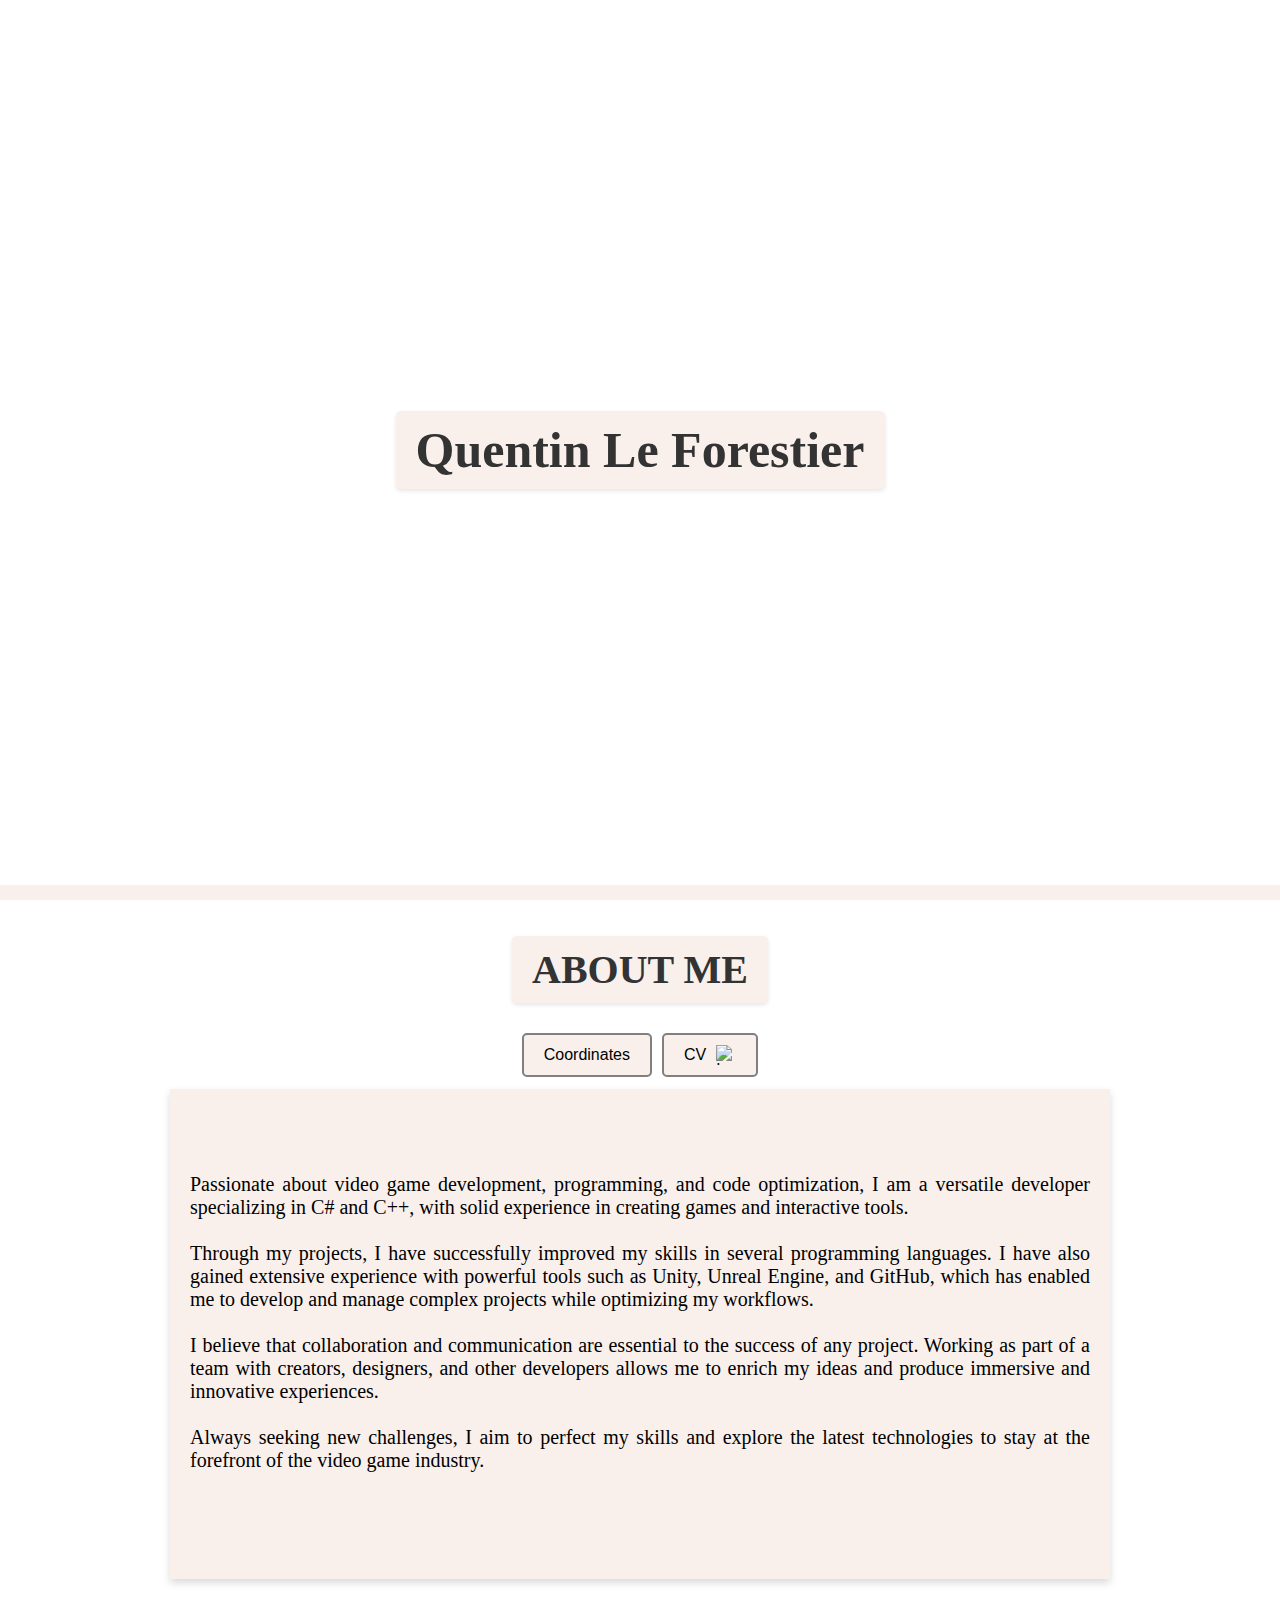
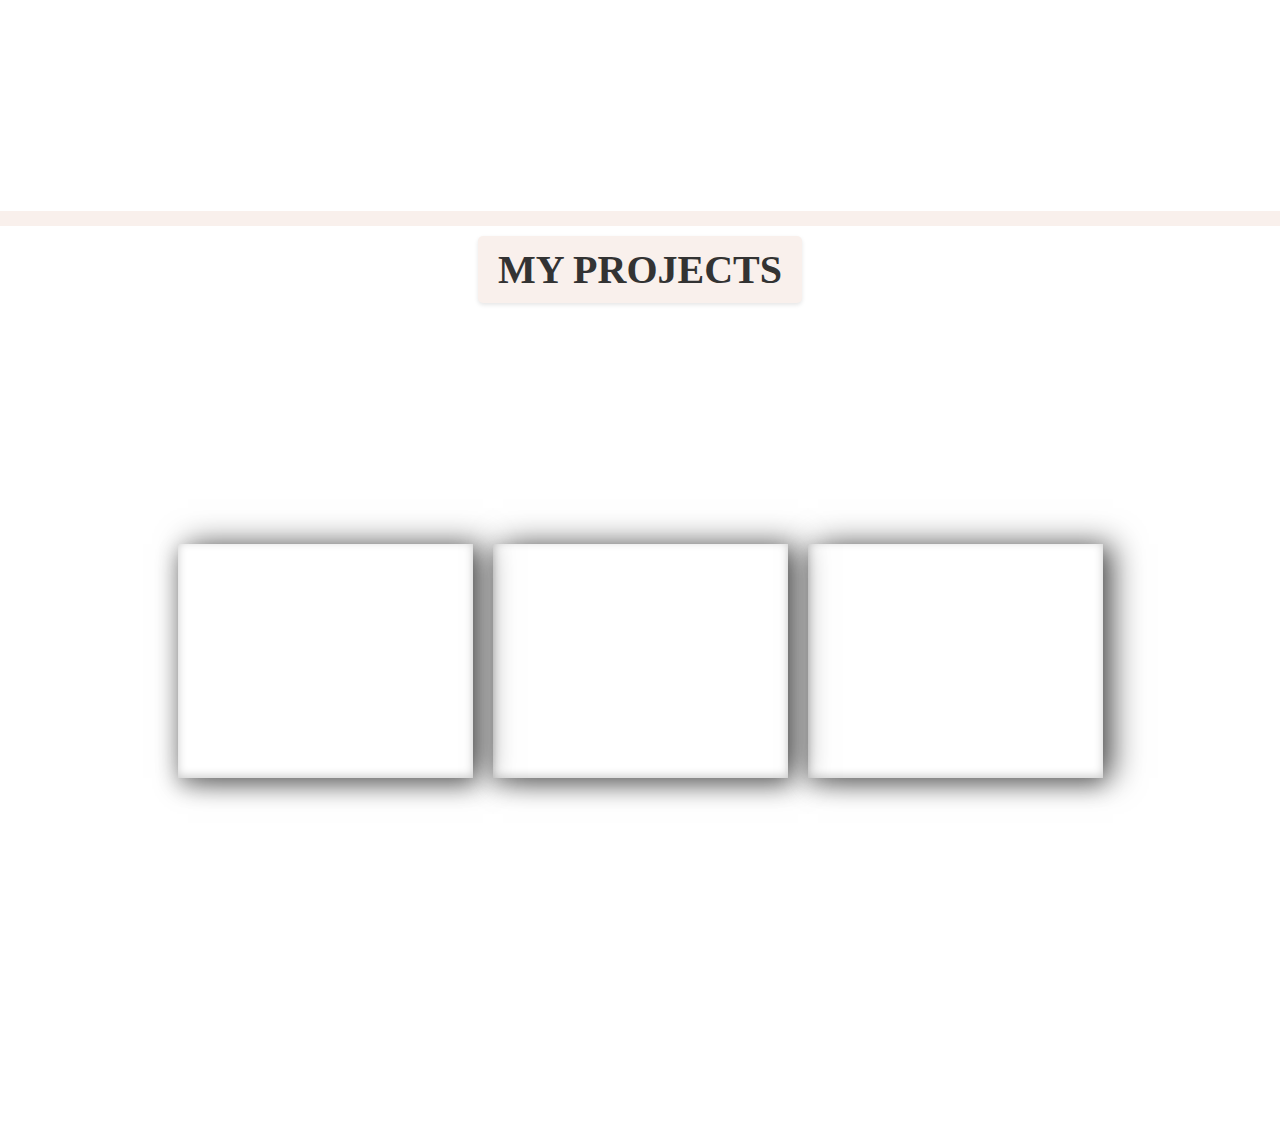
==== index.html @ abeb491e "d" ====
<!DOCTYPE html>
<html lang="en">
<head>
    <meta charset="UTF-8">
    <meta name="viewport" content="width=device-width, initial-scale=1.0">
    <title>Portfolio</title>
    <link rel="stylesheet" href="styleHome.css">
    <link href="https://fonts.googleapis.com/css2?family=Merriweather:wght@400;700&display=swap" rel="stylesheet">
    <link rel="icon" href="img/QuentinLeForestier-09.jpg" type="image/x-icon">
</head>
<body>
  <!-- Hero Section -->
  <section id="home" class="gradient-div">
      <div class="imgTitre">
          <img src="img/Untitled_design__3_-removebg-preview.png" alt="">
      </div>
      <div class="fond">
          <h1>Quentin Le Forestier</h1>
      </div>
  </section>

  <!-- About Section -->
  <section id="about" class="cont">
      <div class="fond">
          <h2>ABOUT ME</h2>
      </div>
      <div class="button-container">
        <button class="favorite styled" type="button" id="openModal">Coordinates</button>
        <button type="button" id ="button" onclick="scrollToSection('projects')">
          <span>CV</span> 
          <img class="logo" src="img/téléchargement-removebg-preview.png" alt="Logo">
        </button>
    </div>
  </div>
      <div class="fond_p">
          <p class="p_a_propos">
            
Passionate about video game development, programming, and code optimization, I am a versatile developer specializing in C# and C++, with solid experience in creating games and interactive tools.<br><br>

Through my projects, I have successfully improved my skills in several programming languages. I have also gained extensive experience with powerful tools such as Unity, Unreal Engine, and GitHub, which has enabled me to develop and manage complex projects while optimizing my workflows.<br><br>

I believe that collaboration and communication are essential to the success of any project. Working as part of a team with creators, designers, and other developers allows me to enrich my ideas and produce immersive and innovative experiences.<br><br>

Always seeking new challenges, I aim to perfect my skills and explore the latest technologies to stay at the forefront of the video game industry.<br><br>
            </p>
      </div>
      
  </section>

  <!-- Projects Section -->
  <section id="projects" class="projetFond">
      <div class="fond" id="text">
          <h2>MY PROJECTS</h2>
      </div>
      <div class="category" data-category="csharp">
          <section id="projects-csharp" class="projects">
              <div class="tableau" style="background-image: url('img/EmPUjg.png');" data-index="0"></div>
              <div class="tableau" style="background-image: url('img/s7BsGm.png');" data-index="1"></div>
              <div class="tableau" style="background-image: url('img/s7BsGm.png');" data-index="2"></div>
          </section>
      </div>
  </section>

  <!-- Modal -->
  <div id="project-modal" class="modal">
      <div class="modal-content">
          <span class="close">&times;</span>
          <div id="modal-body">
          </div>
      </div>
  </div>
  <script src="scriptHome.js"></script>
  <script src="scroll.js"></script>
</body>
</html>
---- styleHome.css ----
html,body{
  margin: 0;
  scroll-behavior: smooth;
  overflow: hidden;
}

section {
  display: flex;
  align-items: center;
  justify-content: center;
}
.gradient-div {
  background-image: url('img/5297135.jpg');
  background-size: cover;
  background-repeat: no-repeat;
  background-position: center;
  height: 100vh;
  margin: 0;
  display: flex;
  flex-direction: column; /* Permet de positionner les enfants en colonne */
  justify-content: center; /* Centrage vertical */
  align-items: center; /* Centrage horizontal */
  position: relative;
}

.gradient-div::after
{
  position: absolute;
  bottom: 0;
  left: 0;
  content: "";
  background-color: rgb(249, 240, 236);
  width: 100%;
  height: 15px;
}

.fond {
  background-color: rgb(249, 240, 236); 
  padding: 10px 20px;
  margin: 10px auto; 
  text-align: center; 
  font-family: 'Playfair Display', serif; 
  color: #333;
  max-width: 80%;
  gap: 20px; 
  border-radius: 5px;
  box-shadow: 0 2px 4px rgba(0, 0, 0, 0.1);
}

.imgTitre {
  position: relative;
  display: inline-block;
}

.imgTitre img {
  display: block;
  width: 100%; /* Ajuste selon tes besoins */
  height: auto; /* Ajuste selon tes besoins */
}

.imgTitre .overlay {
  position: absolute;
  top: 50.25%;
  left: 50.5%;
  transform: translate(-50%, -50%);
  width: 217px; /* Taille du carré */
  height: 270.5px; /* Taille du carré */
  background-image: url('img/QuentinLeForestier-09.jpg'); /* Chemin de l'image de fond */
  background-size: cover; /* Pour que l'image remplisse entièrement le carré */
  background-position: center;
  pointer-events: none; 
}



h1
{
  margin: 0;
  text-align: center;
  font-size: 50px;
}

h2
{
  margin-top: 0;
  margin-bottom: 0;
  margin-left: 0;
  margin-right: 0;
  font-size: 40px;
} 
.titre
{
  height: 200px;
}
button {
  display: flex;
  align-items: center;
  gap: 10px; /* Espacement entre le texte et l'image */
}

.logo {
  width: 20px; /* Ajustez la taille de l'image selon vos besoins */
  height: 20px;
}
.button-container {
  display: flex;
  flex-wrap: wrap;
  gap: 10px;
}
.card {
  width: 1400px;
  height: 800px;
  background-color: #ffffff;
  transition: all 0.3s ease;
  box-shadow: 0 4px 8px rgba(0, 0, 0, 0.1);
  margin-bottom: 100px;
  border: 1px solid #000;
  border-radius: 15px;
  align-items: center;
}

#text{
  position: absolute;
  top: 0;
}

.card:hover {
  transform: scale(1.01);
  box-shadow: 0 8px 16px rgba(0, 0, 0, 0.2);
}

.icon-zone {
  display: flex;
  justify-content: center;
  align-items: center;
  margin-top: 10px;
}

.modal {
  display: none;
  position: fixed;
  top: 0;
  left: 0;
  width: 100%;
  height: 100%;
  background-color: rgba(0, 0, 0, 0.8); 
  z-index: 1000;
  align-items: center;
  justify-content: center;
}

.modal-content {
  background-color: white;
  padding: 20px;
  border-radius: 8px;
  width: 80%;
  max-width: 700px;
  box-shadow: 0px 0px 15px rgba(0, 0, 0, 0.5);
}

.close {
  position: absolute;
  top: 10px;
  right: 20px;
  font-size: 30px;
  font-weight: bold;
  color: white;
  cursor: pointer;
}
.icon {
  margin: 0 5px;
  width: 10%;
  height: auto;
}

.icon-footer {
  display: flex;
  justify-content: center;
  align-items: center;
  margin-top: 10px;
}

.iconF {
  margin: 0 5px;
  width: 5%;
  height: auto;
}

.image-zone {
  display: flex;
  flex-wrap: wrap;
  justify-content: center;
  margin-top: 5%;
}

.image-zone img {
  width: 400px;
  height: 200px;
  object-fit: cover;
  margin: 5px;
}

.p_a_propos {
  display: flex;
  justify-content: center;
  font-size: 20px;
  text-align: justify;
  font-family: 'Playfair Display', serif; 
}

.fond_p {
  margin-top: 1%;
  background-color: rgb(249, 240, 236); 
  padding: 5% 20px;
  box-shadow: 0 4px 8px rgba(0, 0, 0, 0.15);
  max-width: 900px;
  display: flex;
  justify-content: center;
  
}
.cont{
  padding-top: 2%;
  background-image: url('img/freepik__upload__4873.jpeg');
  position: relative;
  background-size: cover;
  background-repeat: no-repeat;
  background-position: center;
  height: 100vh;
  margin: 0;
  display: flex;
  flex-direction: column;
  justify-content: flex-start;
  align-items: center;
}
.cont::after
{
  position: absolute;
  bottom: 0;
  left: 0;
  content: "";
  background-color: rgb(249, 240, 236);
  width: 100%;
  height: 15px;
}
.container {
  width: 80%;
  margin: 0 auto;
}

.button-container {
  text-align: center;
  margin-top: 20px;
}

.coordone{
  color: black;
  display: flex;
  justify-content: center;
  align-items: center;
  font-weight: bold;
}

button {
  background-color: rgb(249, 240, 236); 
  color: black;
  font-size: 16px;
  padding: 10px 20px;
  border: 2px solid grey;
  border-radius: 5px;
  cursor: pointer;
  transition: background-color 0.3s ease; /* Effet de transition pour la couleur */
}

button:hover {
  background-color: gray;
  border: 2px solid rgb(249, 240, 236); ;
}

#portfolio {
  width: 80%;
  margin: 50px auto;
}

.projects {
  display: flex;
  justify-content: space-between;
  flex-wrap: wrap;
  width: 1000px;
}

.project-card {
  background-color: white;
  width: calc(30% - 20px);
  text-align: center;
  padding: 20px;
  border-radius: 10px;
  box-shadow: 0px 4px 6px rgba(0, 0, 0, 0.1);
  cursor: pointer;
  transition: transform 0.3s;
  margin: 10px;
}

.tableau:hover {
  transform: scale(1.05);
}

.tableau {
  width: 295px;
  height: 234px;
  background-size: contain;
  background-position: center;
  background-repeat: no-repeat;
  box-shadow: 
      10px 0 30px rgba(0, 0, 0, 0.6),
      0 8px 20px rgba(0, 0, 0, 0.3), 
      inset 0 -2px 10px rgba(0, 0, 0, 0.2);
  position: relative;
  margin-bottom: 3%;
}

.tableau::before {
  content: '';
  position: absolute;
  inset: 0;
  background: repeating-linear-gradient(
      45deg,
      rgba(255, 255, 255, 0.6),
      rgba(255, 255, 255, 0.6) 10px,
      rgba(230, 230, 230, 0.7) 10px,
      rgba(230, 230, 230, 0.7) 20px
  );
  opacity: 0;
  pointer-events: none;
}

.project-card h3 {
  margin-top: 10px;
  font-size: 1.2em;
  color: #333;
}

#projects{
  height: 100vh;
}
.projetFond{
  background-image: url('img/5297135.jpg');
  background-size: cover;
  background-repeat: no-repeat;
  background-position: center;
  
  margin: 0;
  display: flex;
  flex-direction: column;
  align-items: center; 
  position: relative;
}

.projects {
  display: flex;
  justify-content: center;
  align-items: center;
  flex-wrap: wrap; /* Autorise le wrapping */
  gap: 20px; /* Espace entre les éléments */
  padding: 20px;
  max-width: 1200px;
}

.project-title {
  font-size: 24px;
  color: #333;
}

.project-description {
  font-size: 18px;
  margin-bottom: 10px;
}

a{
  display: block;
  width: 100%;
  text-align: center;
  color: blue;
  text-decoration: none;
  
}

.project-link:hover {
  text-decoration: underline;
}
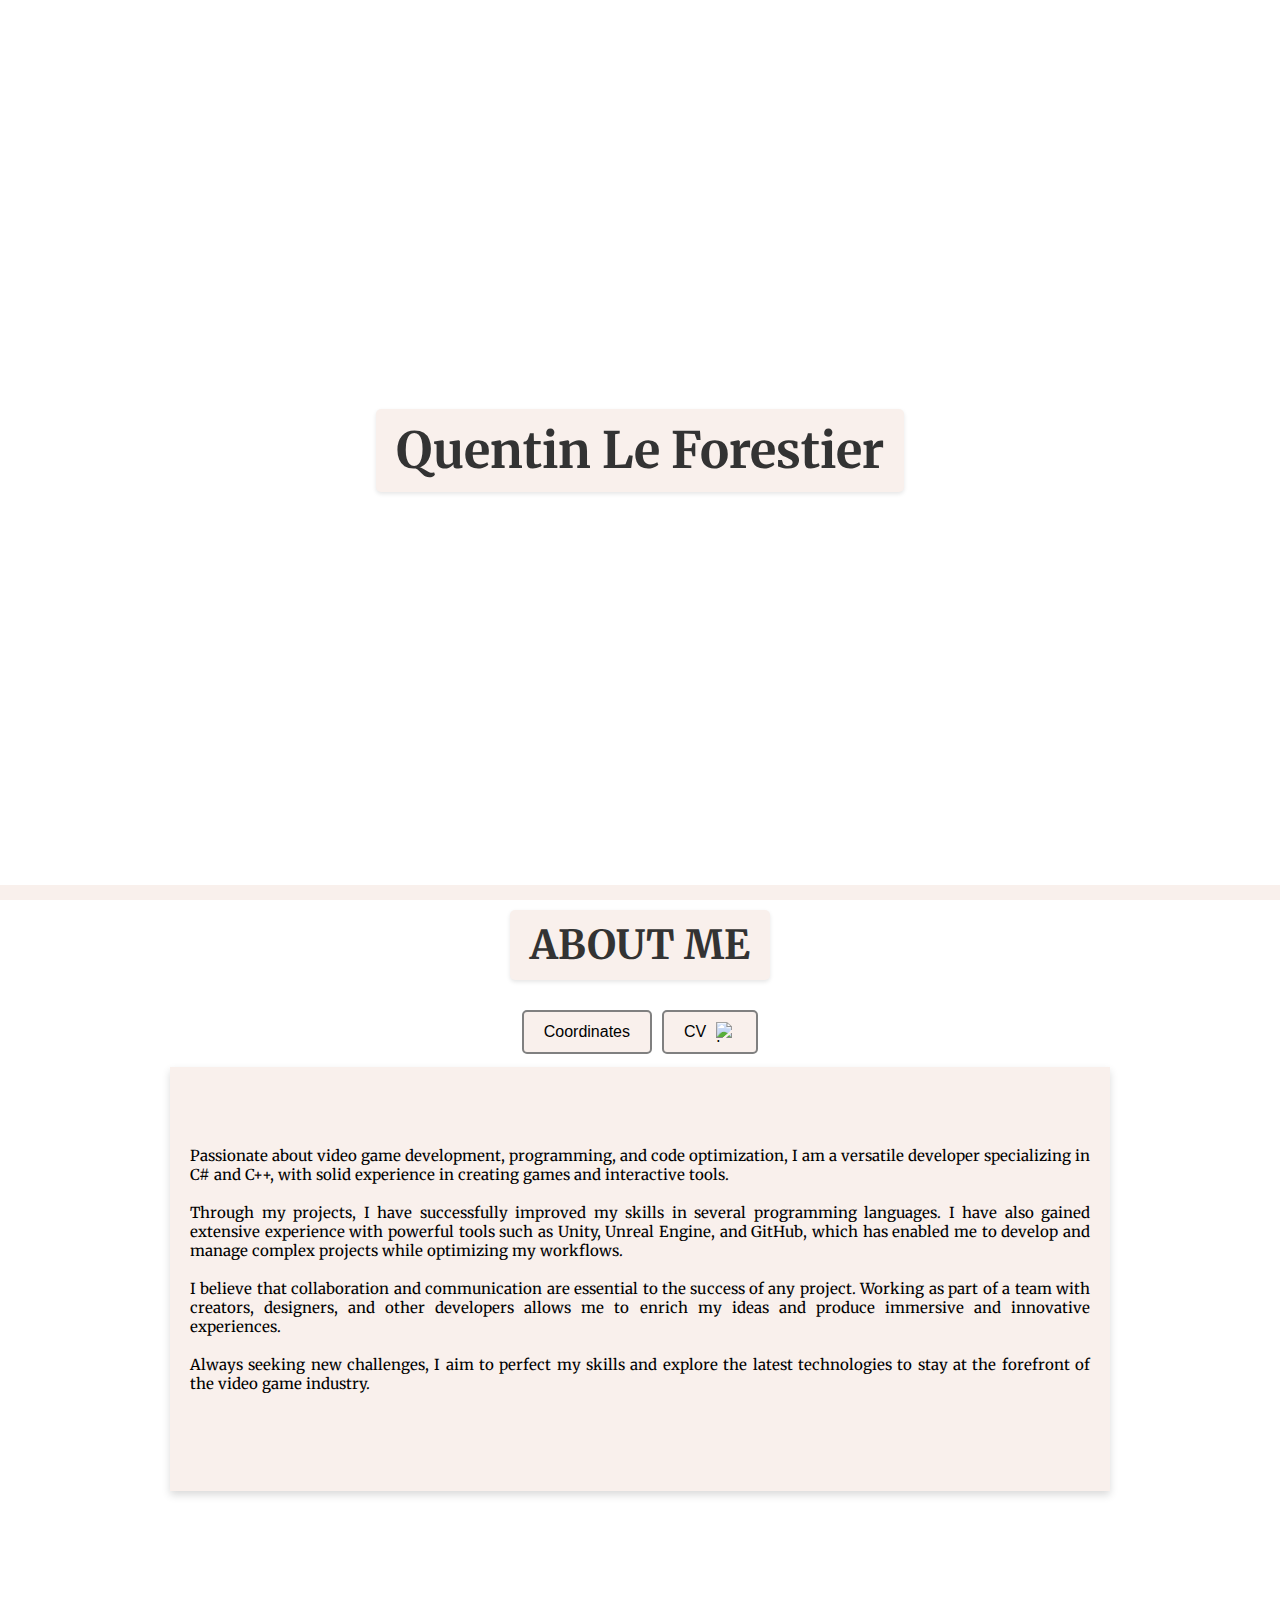
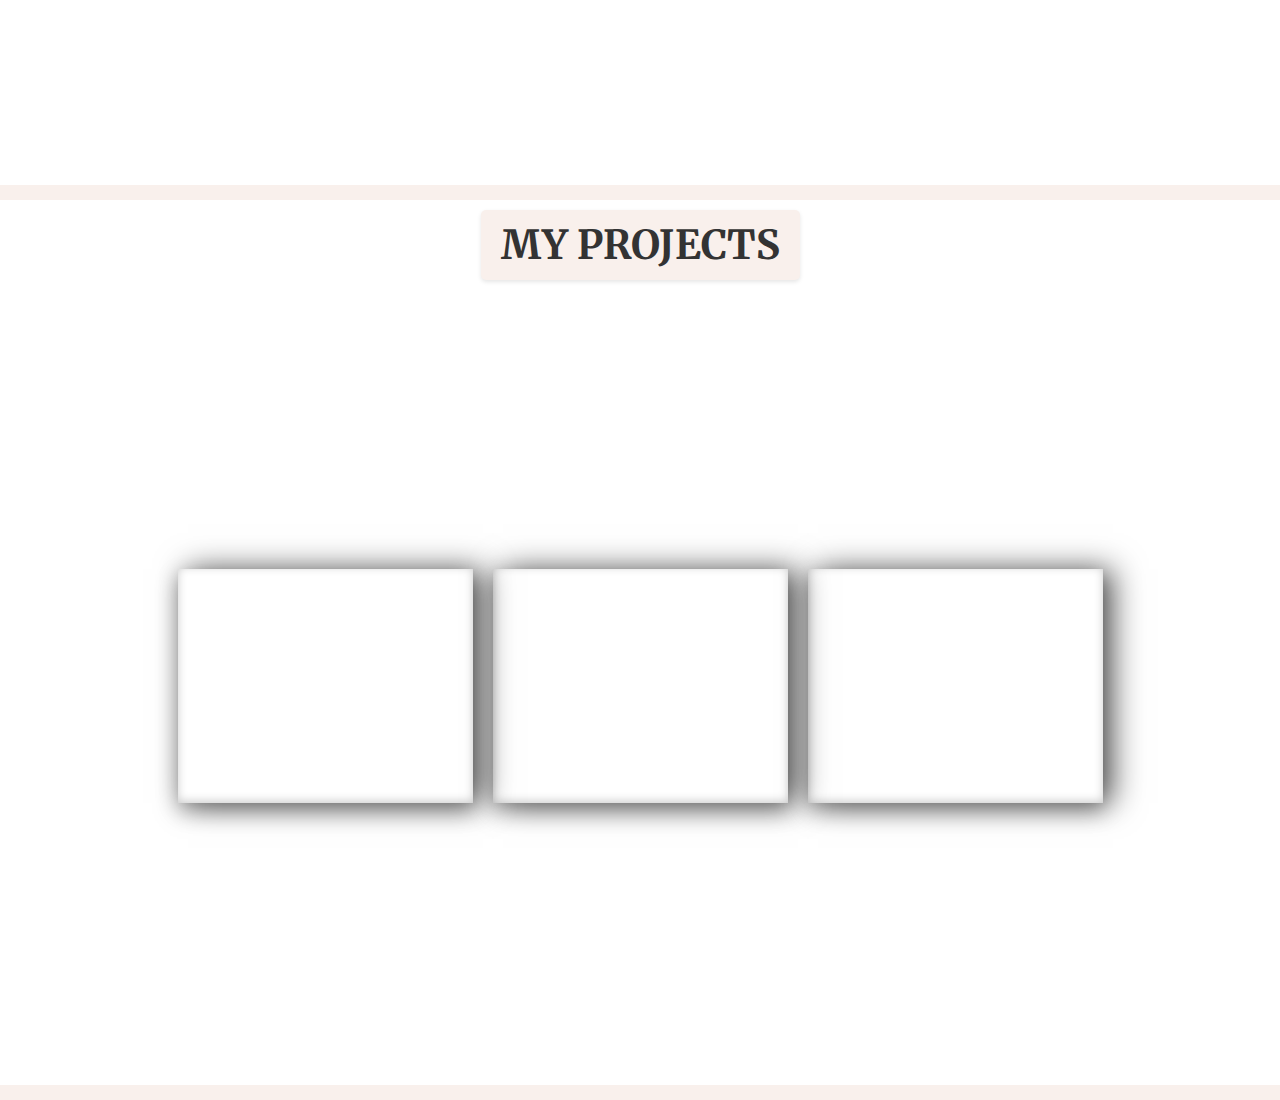
==== commit 82a3ba62: "p" ====
--- a/index.html
+++ b/index.html
@@ -54,9 +54,9 @@
       </div>
       <div class="category" data-category="csharp">
           <section id="projects-csharp" class="projects">
-              <div class="tableau" style="background-image: url('img/EmPUjg.png');" data-index="0"></div>
+              <div class="tableau" style="background-image: url('img/ZHQNhv.png');" data-index="0"></div>
               <div class="tableau" style="background-image: url('img/s7BsGm.png');" data-index="1"></div>
-              <div class="tableau" style="background-image: url('img/s7BsGm.png');" data-index="2"></div>
+              <div class="tableau" style="background-image: url('img/D6nXKB.png');" data-index="2"></div>
           </section>
       </div>
   </section>
@@ -69,6 +69,14 @@
           </div>
       </div>
   </div>
+
+  <div id="modal" class="modal">
+    <div class="modal-content">
+        <span class="close">&times;</span>
+        <div id="body">
+        </div>
+    </div>
+</div>
   <script src="scriptHome.js"></script>
   <script src="scroll.js"></script>
 </body>
--- a/styleHome.css
+++ b/styleHome.css
@@ -1,9 +1,14 @@
 html,body{
   margin: 0;
   scroll-behavior: smooth;
-  overflow: hidden;
-}
-
+  clip-path: inset(0 0 0 0);
+  font-family: 'Merriweather', serif;
+}
+
+::-webkit-scrollbar {
+  width: 0px; /* Largeur de la barre de défilement */
+  height: 0px; /* Hauteur de la barre de défilement horizontale */
+}
 section {
   display: flex;
   align-items: center;
@@ -39,7 +44,7 @@
   padding: 10px 20px;
   margin: 10px auto; 
   text-align: center; 
-  font-family: 'Playfair Display', serif; 
+  
   color: #333;
   max-width: 80%;
   gap: 20px; 
@@ -203,9 +208,9 @@
 .p_a_propos {
   display: flex;
   justify-content: center;
-  font-size: 20px;
+  font-size: 15px;
   text-align: justify;
-  font-family: 'Playfair Display', serif; 
+ 
 }
 
 .fond_p {
@@ -219,7 +224,6 @@
   
 }
 .cont{
-  padding-top: 2%;
   background-image: url('img/freepik__upload__4873.jpeg');
   position: relative;
   background-size: cover;
@@ -281,12 +285,6 @@
   margin: 50px auto;
 }
 
-.projects {
-  display: flex;
-  justify-content: space-between;
-  flex-wrap: wrap;
-  width: 1000px;
-}
 
 .project-card {
   background-color: white;
@@ -340,7 +338,7 @@
 }
 
 #projects{
-  height: 100vh;
+  min-height: 100vh;
 }
 .projetFond{
   background-image: url('img/5297135.jpg');
@@ -353,6 +351,17 @@
   flex-direction: column;
   align-items: center; 
   position: relative;
+  min-height: 100vh;
+}
+
+.projetFond::after{
+  position: absolute;
+  bottom: 0;
+  left: 0;
+  content: "";
+  background-color: rgb(249, 240, 236);
+  width: 100%;
+  height: 15px;
 }
 
 .projects {
@@ -362,7 +371,6 @@
   flex-wrap: wrap; /* Autorise le wrapping */
   gap: 20px; /* Espace entre les éléments */
   padding: 20px;
-  max-width: 1200px;
 }
 
 .project-title {
@@ -386,4 +394,93 @@
 
 .project-link:hover {
   text-decoration: underline;
-}+}
+.category{
+  margin-top: 100px;
+}
+
+@media (max-width: 1200px) {
+  .p_a_propos {
+    font-size: 17px; /* Taille de police légèrement réduite pour les écrans plus petits */
+  }
+}
+
+@media (max-width: 768px) {
+  .p_a_propos {
+    font-size: 15px; /* Taille de police réduite pour les tablettes */
+  }
+  .fond_p {
+    padding: 5% 30px; /* Réduire légèrement le padding */
+    margin: 5% 5%;
+  }
+
+  .category{
+    margin-top: 100px;
+  }
+}
+
+@media (max-width: 480px) {
+  .p_a_propos {
+    font-size: 15px; /* Taille de police plus petite pour les petits écrans */
+  }
+  .fond_p {
+    padding: 1% 20px; /* Réduire encore le padding pour les petits écrans */
+    margin: 5% 1%;
+  }
+
+  .category{
+    margin-top: 100px;
+  }
+}
+
+@media (max-width: 335px) {
+  .p_a_propos {
+    font-size: 13px; /* Taille de police encore plus petite pour les écrans très étroits */
+  }
+  .fond_p {
+    padding: 2% 15px; /* Réduction supplémentaire du padding pour ces écrans */
+    margin: 5% 2%;
+  }
+  .category {
+    margin-top: 80px; /* Ajustement du margin pour un espacement plus adapté */
+  }
+}
+
+@media (max-width: 335px) {
+  .p_a_propos {
+    font-size: 12px; /* Taille de police réduite pour les très petits écrans */
+  }
+  .fond_p {
+    padding: 2% 10px; /* Padding adapté aux écrans très étroits */
+    margin: 5% 2%; /* Réduction des marges pour optimiser l'espace */
+  }
+  .category {
+    margin-top: 60px; /* Ajustement du margin-top pour plus de cohérence */
+  }
+}
+
+@media (max-width: 280px) {
+  .p_a_propos {
+    font-size: 10px; /* Taille minimale pour rester lisible sur les écrans ultra-petits */
+  }
+  .fond_p {
+    padding: 3% 5px; /* Padding minimal pour les très petits appareils */
+    margin: 5% 1%; /* Réduction maximale des marges */
+  }
+  .category {
+    margin-top: 40px; /* Espacement réduit pour éviter le débordement */
+  }
+}
+
+@media (max-width: 200px) {
+  .p_a_propos {
+    font-size: 8px; /* Taille minimale pour écrans très étroits */
+  }
+  .fond_p {
+    padding: 5% 2px; /* Presque aucun padding pour gagner de l'espace */
+    margin: 2% 0%; /* Marges supprimées pour éviter tout débordement */
+  }
+  .category {
+    margin-top: 20px; /* Réduction pour s'adapter aux très petits écrans */
+  }
+}
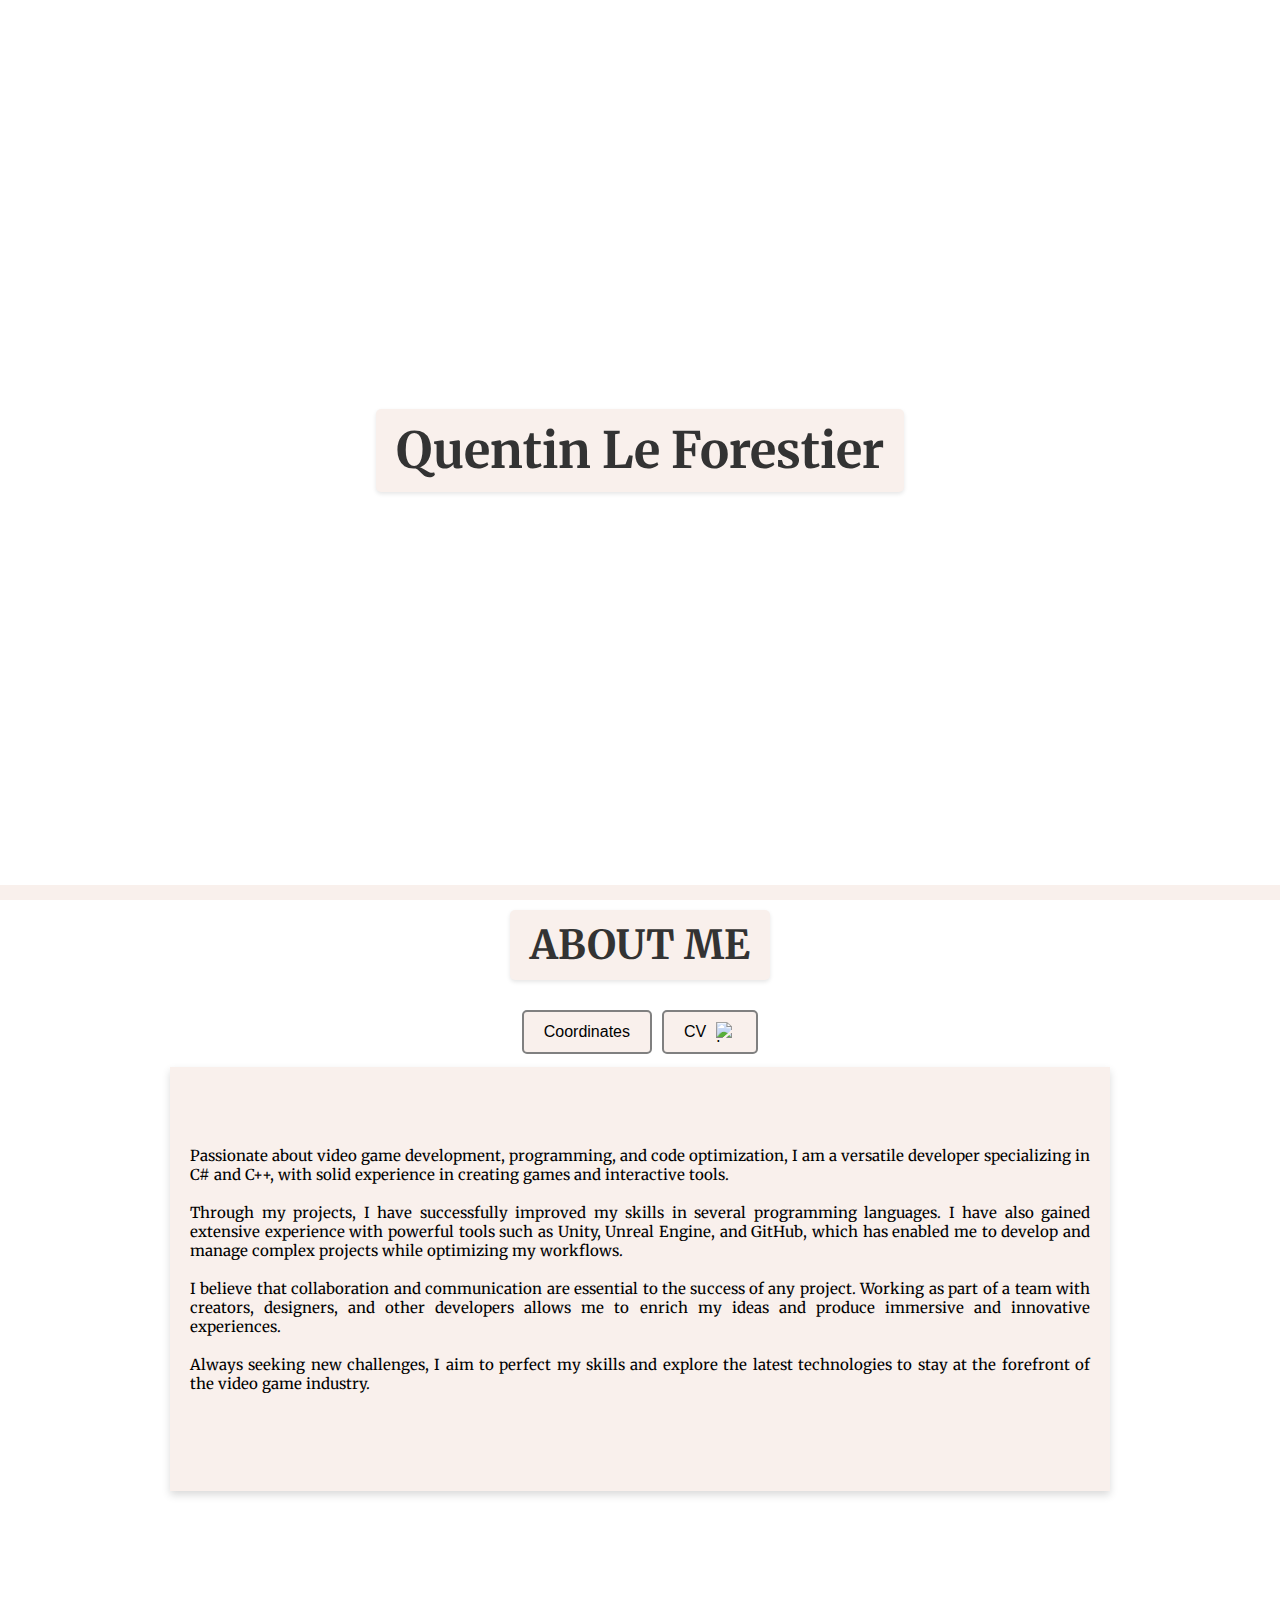
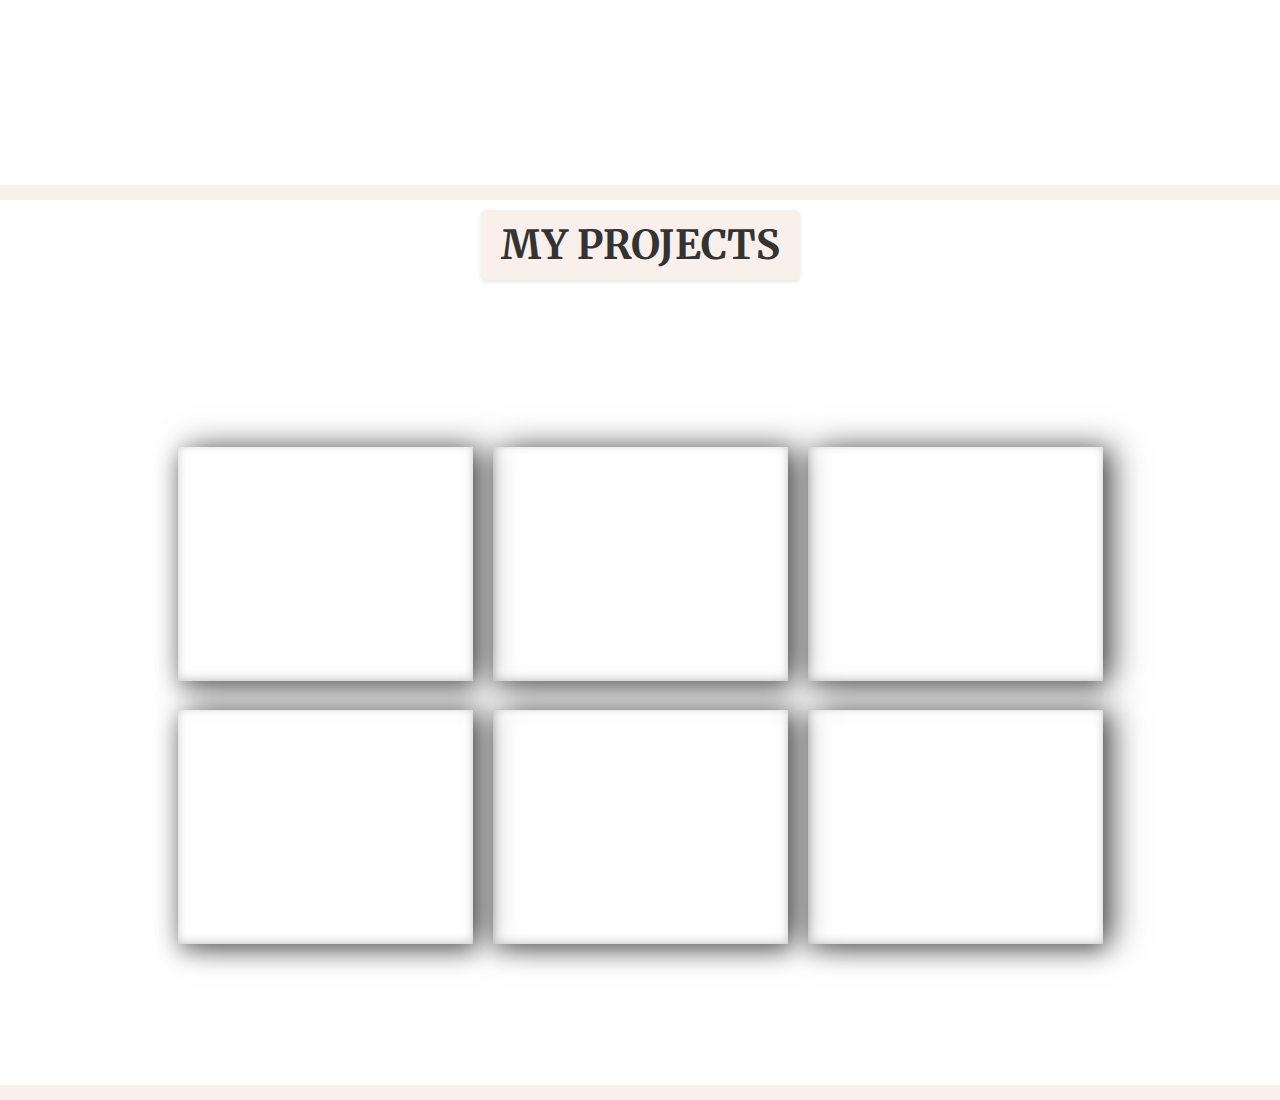
==== commit 8f5d716b: "fix" ====
--- a/index.html
+++ b/index.html
@@ -54,9 +54,14 @@
       </div>
       <div class="category" data-category="csharp">
           <section id="projects-csharp" class="projects">
-              <div class="tableau" style="background-image: url('img/ZHQNhv.png');" data-index="0"></div>
-              <div class="tableau" style="background-image: url('img/s7BsGm.png');" data-index="1"></div>
-              <div class="tableau" style="background-image: url('img/D6nXKB.png');" data-index="2"></div>
+            <div class = "rend2" >
+                <div class="tableau" style="background-image: url('img/ZHQNhv.png');" data-index="0"></div>
+                <div class="tableau" style="background-image: url('img/s7BsGm.png');" data-index="1"></div>
+                <div class="tableau" style="background-image: url('img/D6nXKB.png');" data-index="2"></div>
+                <div class="tableau" style="background-image: url('img/ZHQNhv.png');" data-index="0"></div>
+                <div class="tableau" style="background-image: url('img/s7BsGm.png');" data-index="1"></div>
+                <div class="tableau" style="background-image: url('img/D6nXKB.png');" data-index="2"></div>
+            </div>
           </section>
       </div>
   </section>
--- a/styleHome.css
+++ b/styleHome.css
@@ -372,6 +372,11 @@
   gap: 20px; /* Espace entre les éléments */
   padding: 20px;
 }
+.rend2{
+  display: grid;
+  grid-template-columns: repeat(3, 1fr);
+  gap: 20px;
+}
 
 .project-title {
   font-size: 24px;
@@ -403,6 +408,9 @@
   .p_a_propos {
     font-size: 17px; /* Taille de police légèrement réduite pour les écrans plus petits */
   }
+  .rend2{
+    grid-template-columns: repeat(auto-fit, minmax(250px, 1fr));
+  }
 }
 
 @media (max-width: 768px) {
@@ -427,7 +435,6 @@
     padding: 1% 20px; /* Réduire encore le padding pour les petits écrans */
     margin: 5% 1%;
   }
-
   .category{
     margin-top: 100px;
   }
@@ -459,6 +466,19 @@
   }
 }
 
+@media (max-width: 330px) {
+  .p_a_propos {
+    font-size: 11px; /* Taille de police encore plus petite pour les petits écrans */
+  }
+  .fond_p {
+    padding: 3% 8px; /* Réduction du padding pour éviter l'encombrement */
+    margin: 5% 2%; /* Marges réduites pour optimiser l'espace */
+  }
+  .category {
+    margin-top: 50px; /* Réduction du margin-top pour éviter les débordements */
+  }
+}
+
 @media (max-width: 280px) {
   .p_a_propos {
     font-size: 10px; /* Taille minimale pour rester lisible sur les écrans ultra-petits */
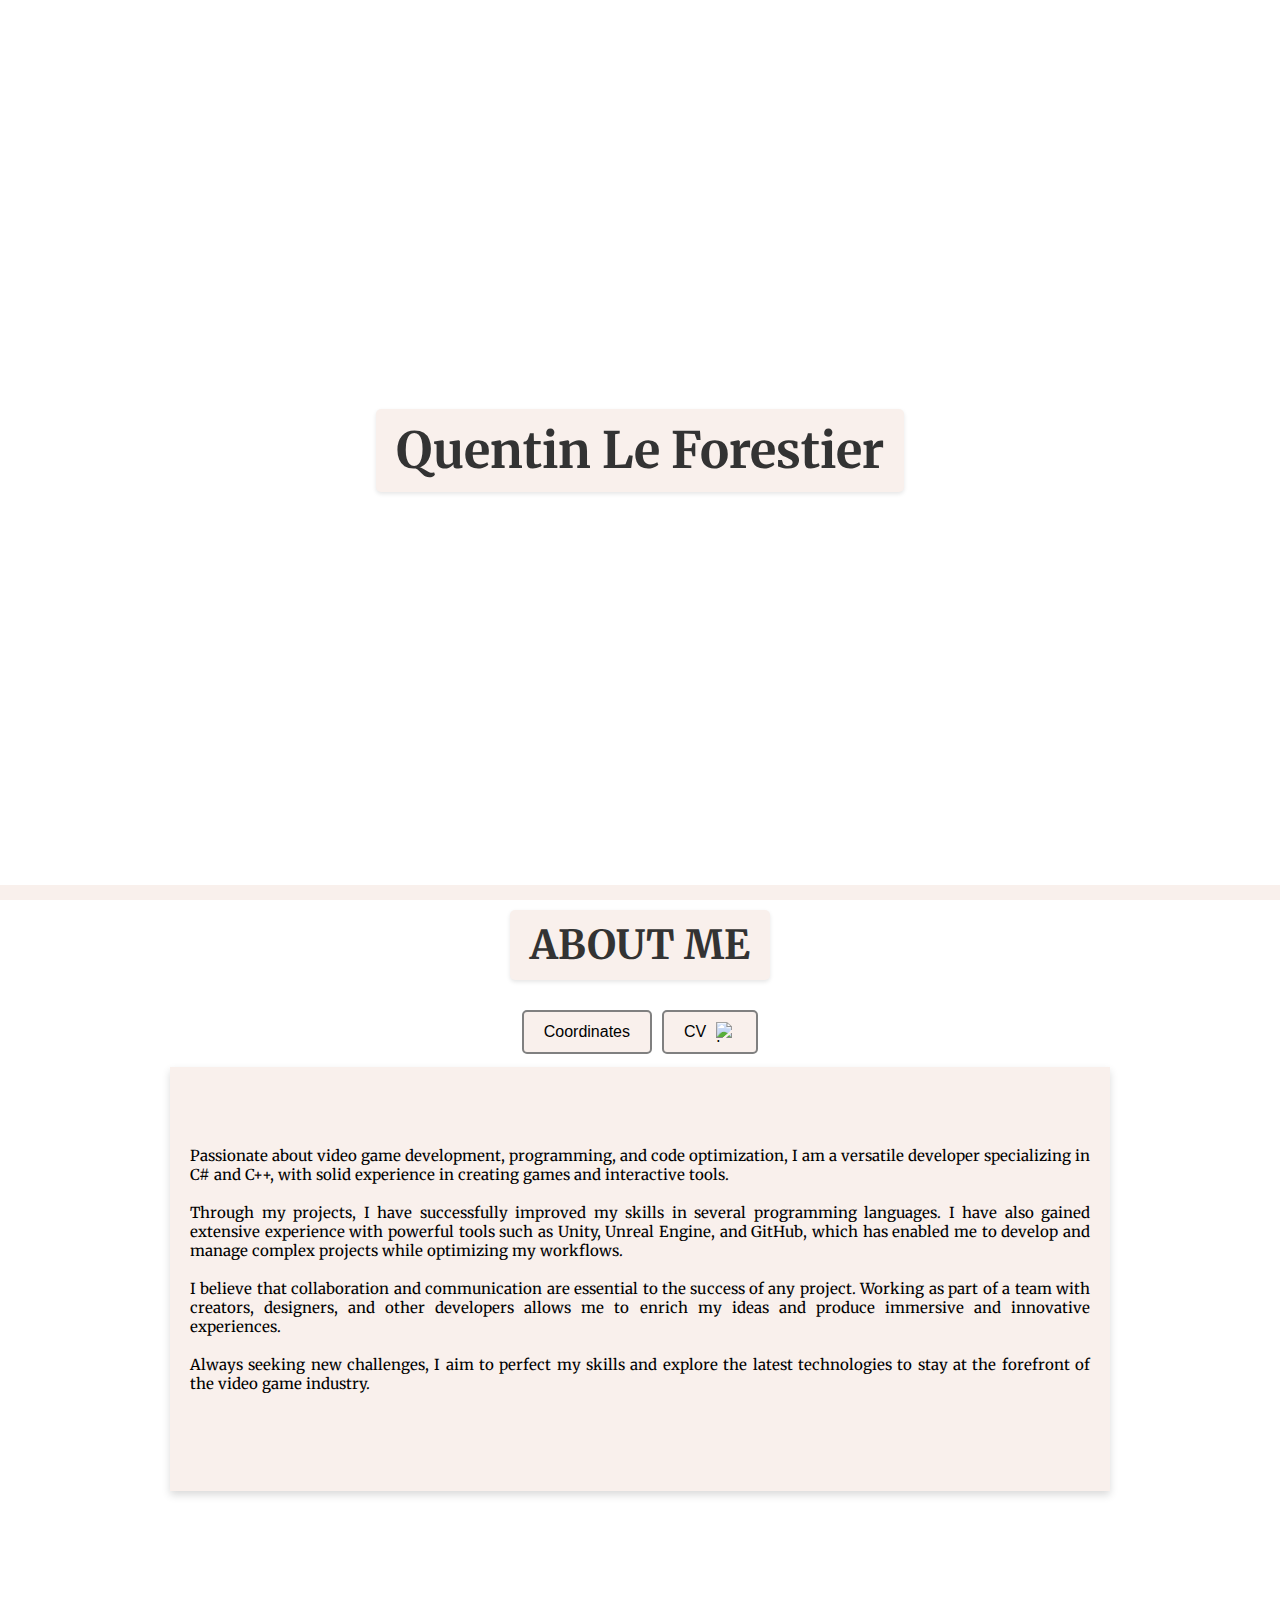
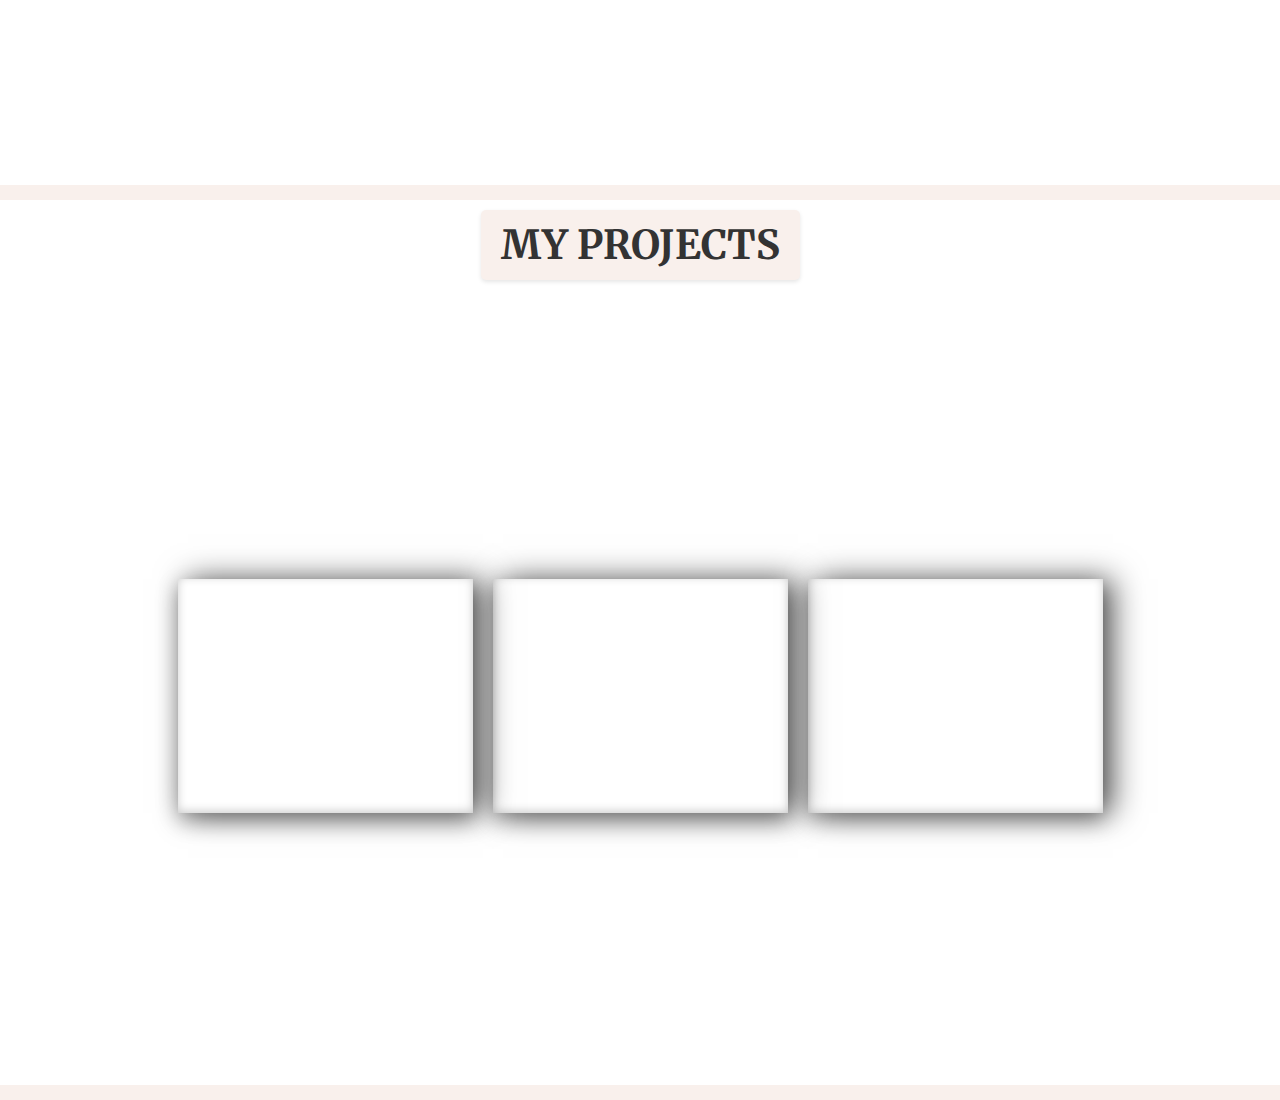
==== commit b57ffc28: "wait" ====
--- a/index.html
+++ b/index.html
@@ -58,9 +58,10 @@
                 <div class="tableau" style="background-image: url('img/ZHQNhv.png');" data-index="0"></div>
                 <div class="tableau" style="background-image: url('img/s7BsGm.png');" data-index="1"></div>
                 <div class="tableau" style="background-image: url('img/D6nXKB.png');" data-index="2"></div>
-                <div class="tableau" style="background-image: url('img/ZHQNhv.png');" data-index="0"></div>
-                <div class="tableau" style="background-image: url('img/s7BsGm.png');" data-index="1"></div>
-                <div class="tableau" style="background-image: url('img/D6nXKB.png');" data-index="2"></div>
+                <!-- <div class="tableau" style="background-image: url('img/ZHQNhv.png');" data-index="3"></div>
+                <div class="tableau" style="background-image: url('img/s7BsGm.png');" data-index="4"></div>
+                <div class="tableau" style="background-image: url('img/D6nXKB.png');" data-index="5"></div> -->
+                
             </div>
           </section>
       </div>
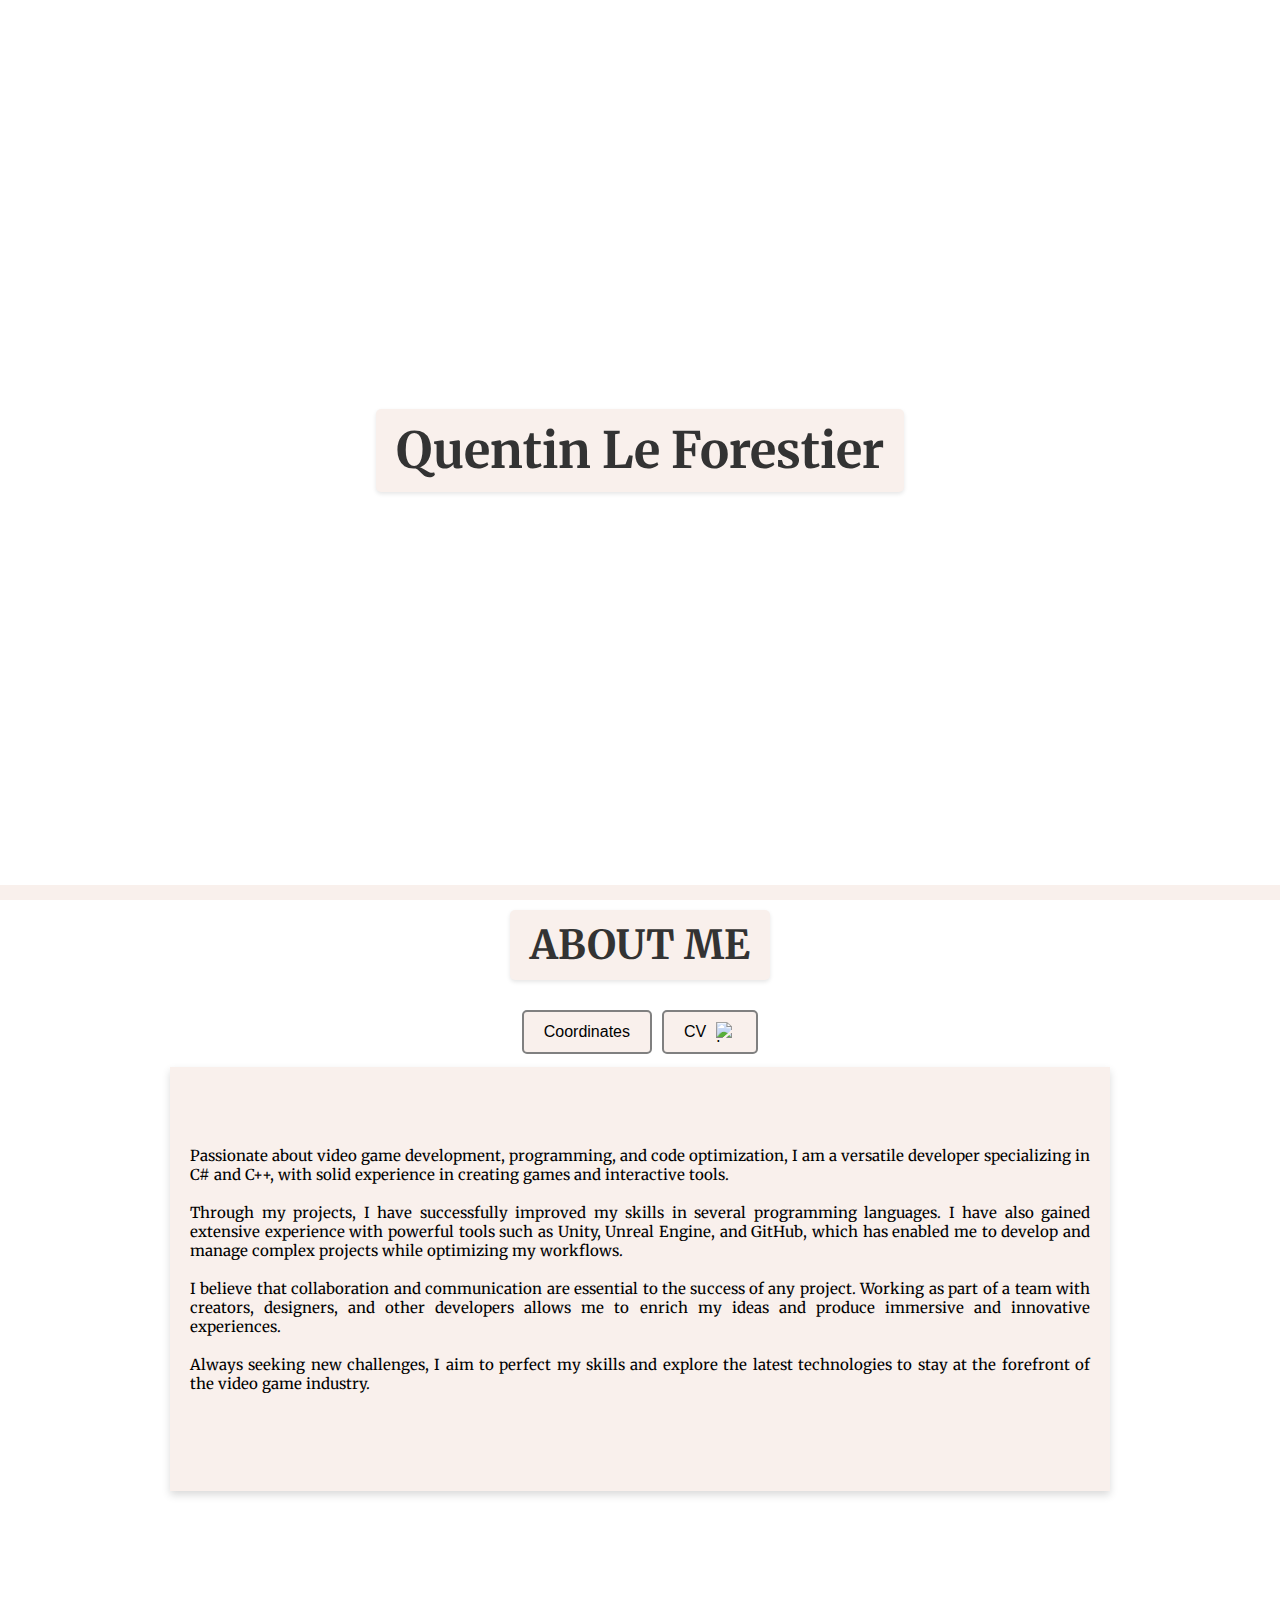
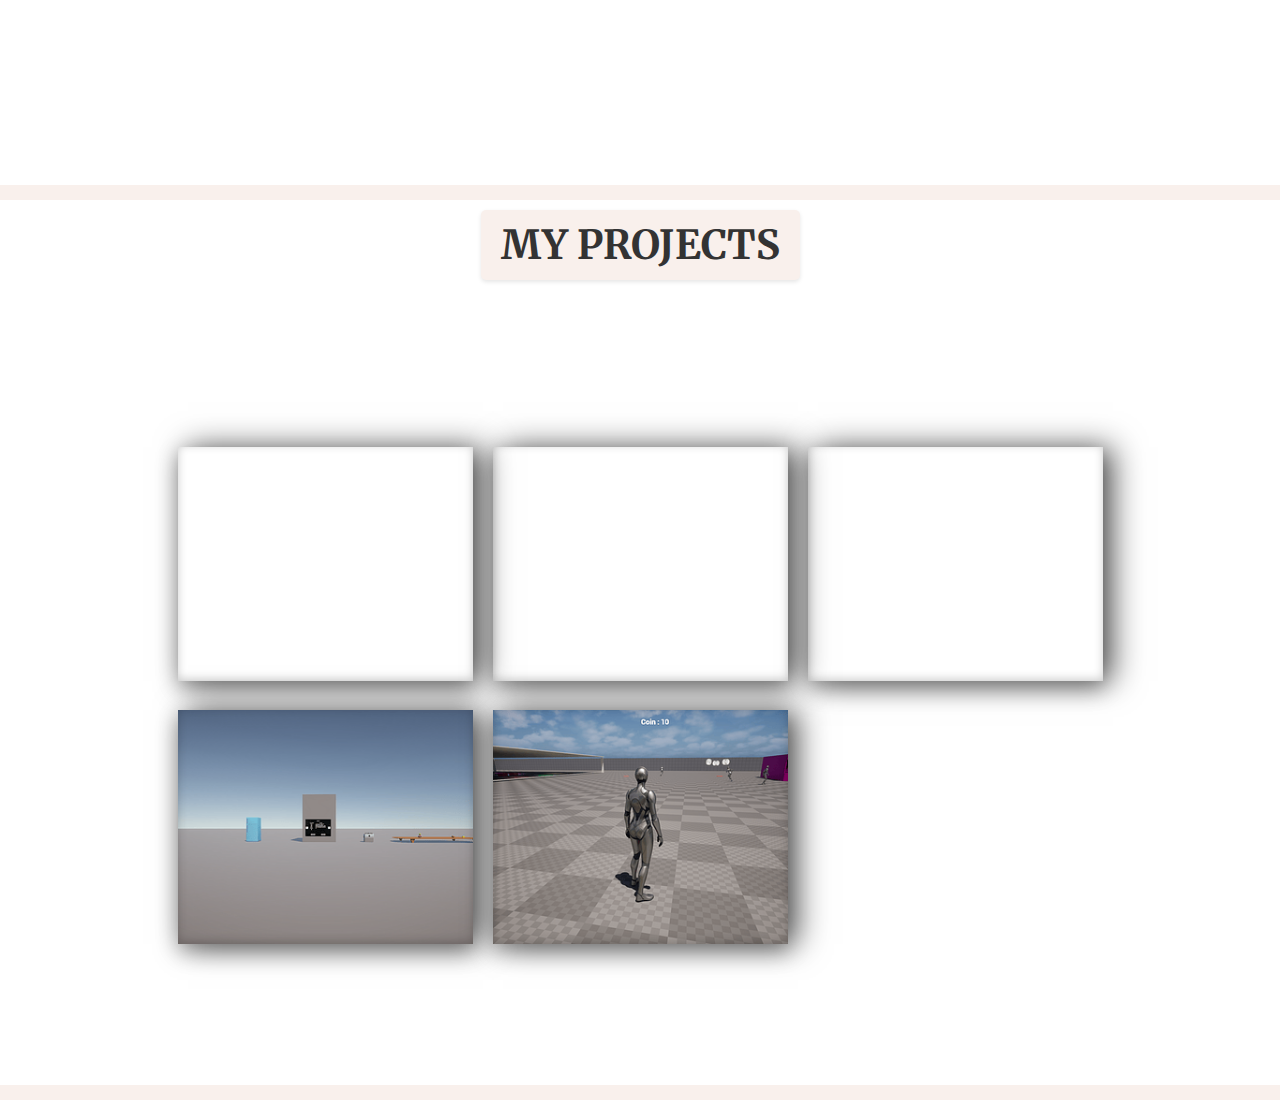
==== commit 44797c9e: "Ajout des proj" ====
--- a/index.html
+++ b/index.html
@@ -58,9 +58,9 @@
                 <div class="tableau" style="background-image: url('img/ZHQNhv.png');" data-index="0"></div>
                 <div class="tableau" style="background-image: url('img/s7BsGm.png');" data-index="1"></div>
                 <div class="tableau" style="background-image: url('img/D6nXKB.png');" data-index="2"></div>
-                <!-- <div class="tableau" style="background-image: url('img/ZHQNhv.png');" data-index="3"></div>
-                <div class="tableau" style="background-image: url('img/s7BsGm.png');" data-index="4"></div>
-                <div class="tableau" style="background-image: url('img/D6nXKB.png');" data-index="5"></div> -->
+                <!-- <div class="tableau" style="background-image: url('img/vhIsVE.png');" data-index="3"></div> -->
+                <div class="tableau" style="background-image: url('img/vhIsVE.png');" data-index="4"></div>
+                <div class="tableau" style="background-image: url('img/7nGu4b.png');" data-index="5"></div>
                 
             </div>
           </section>
